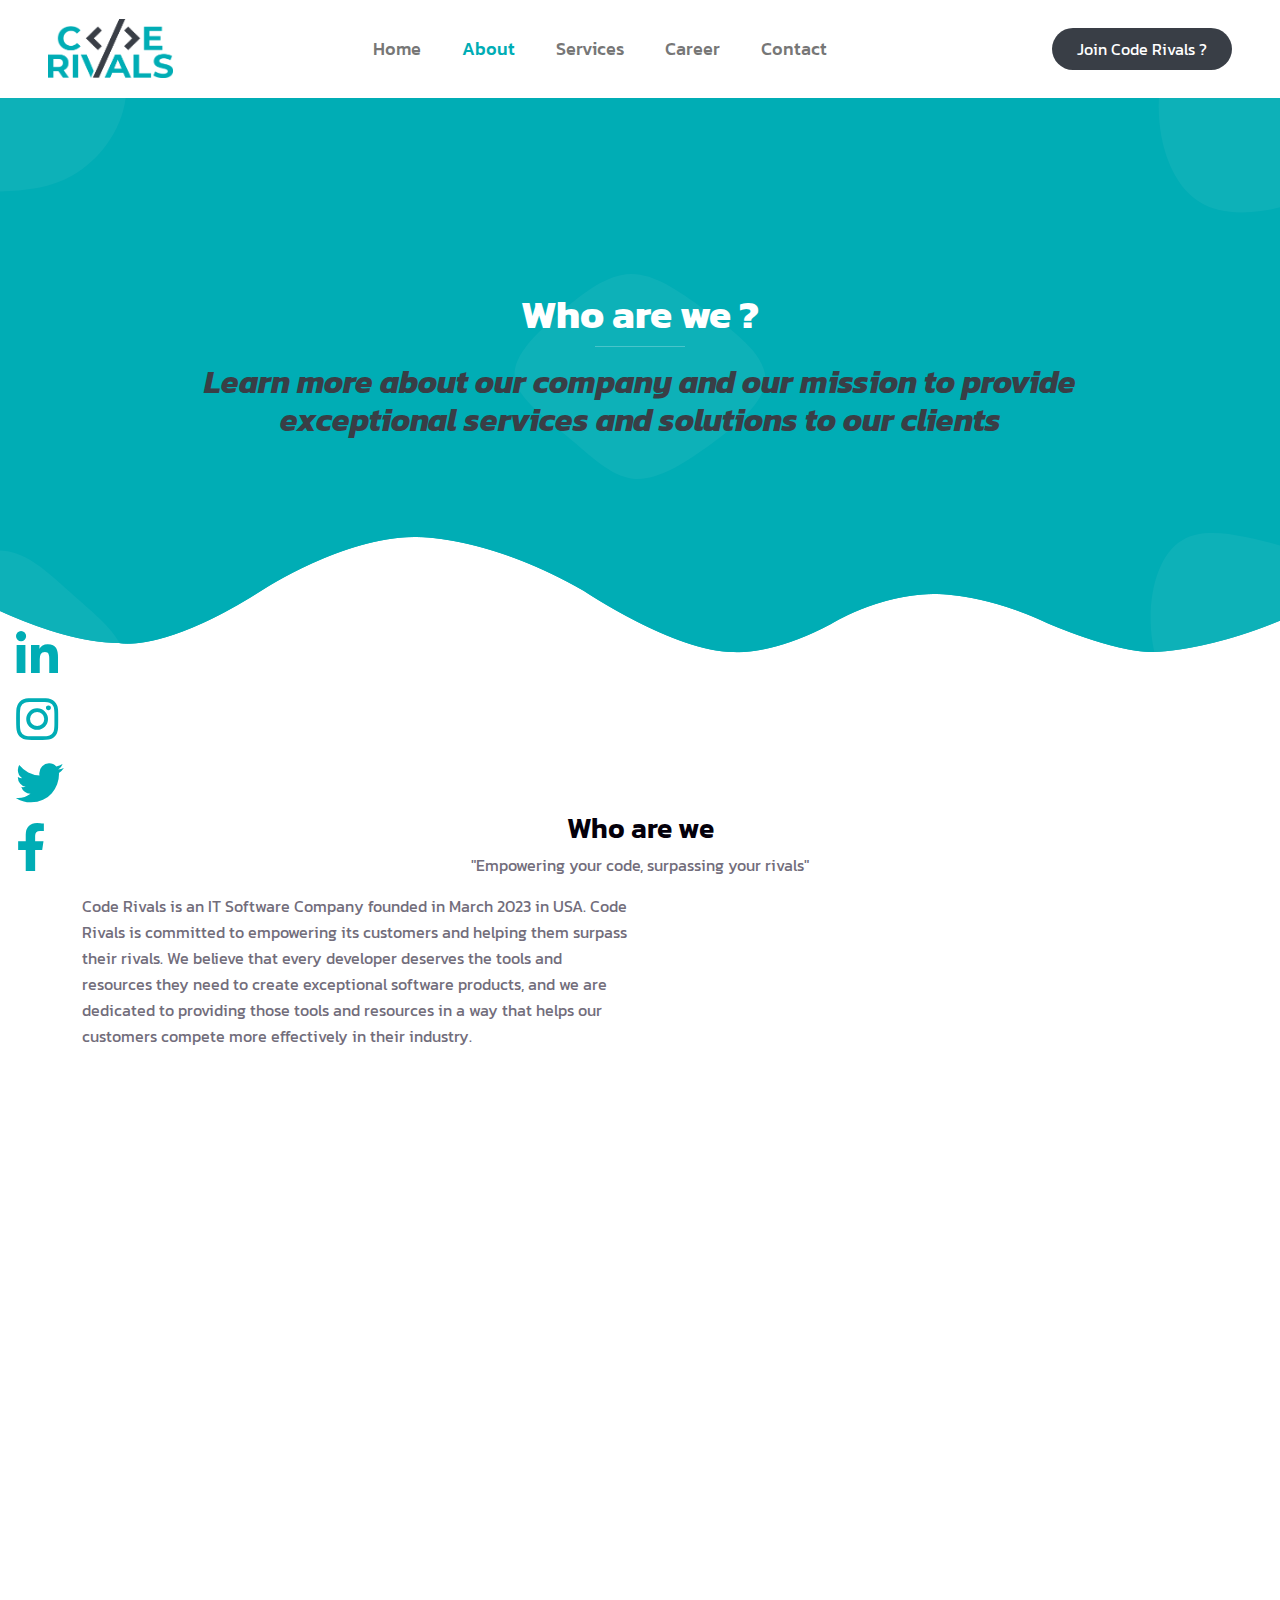
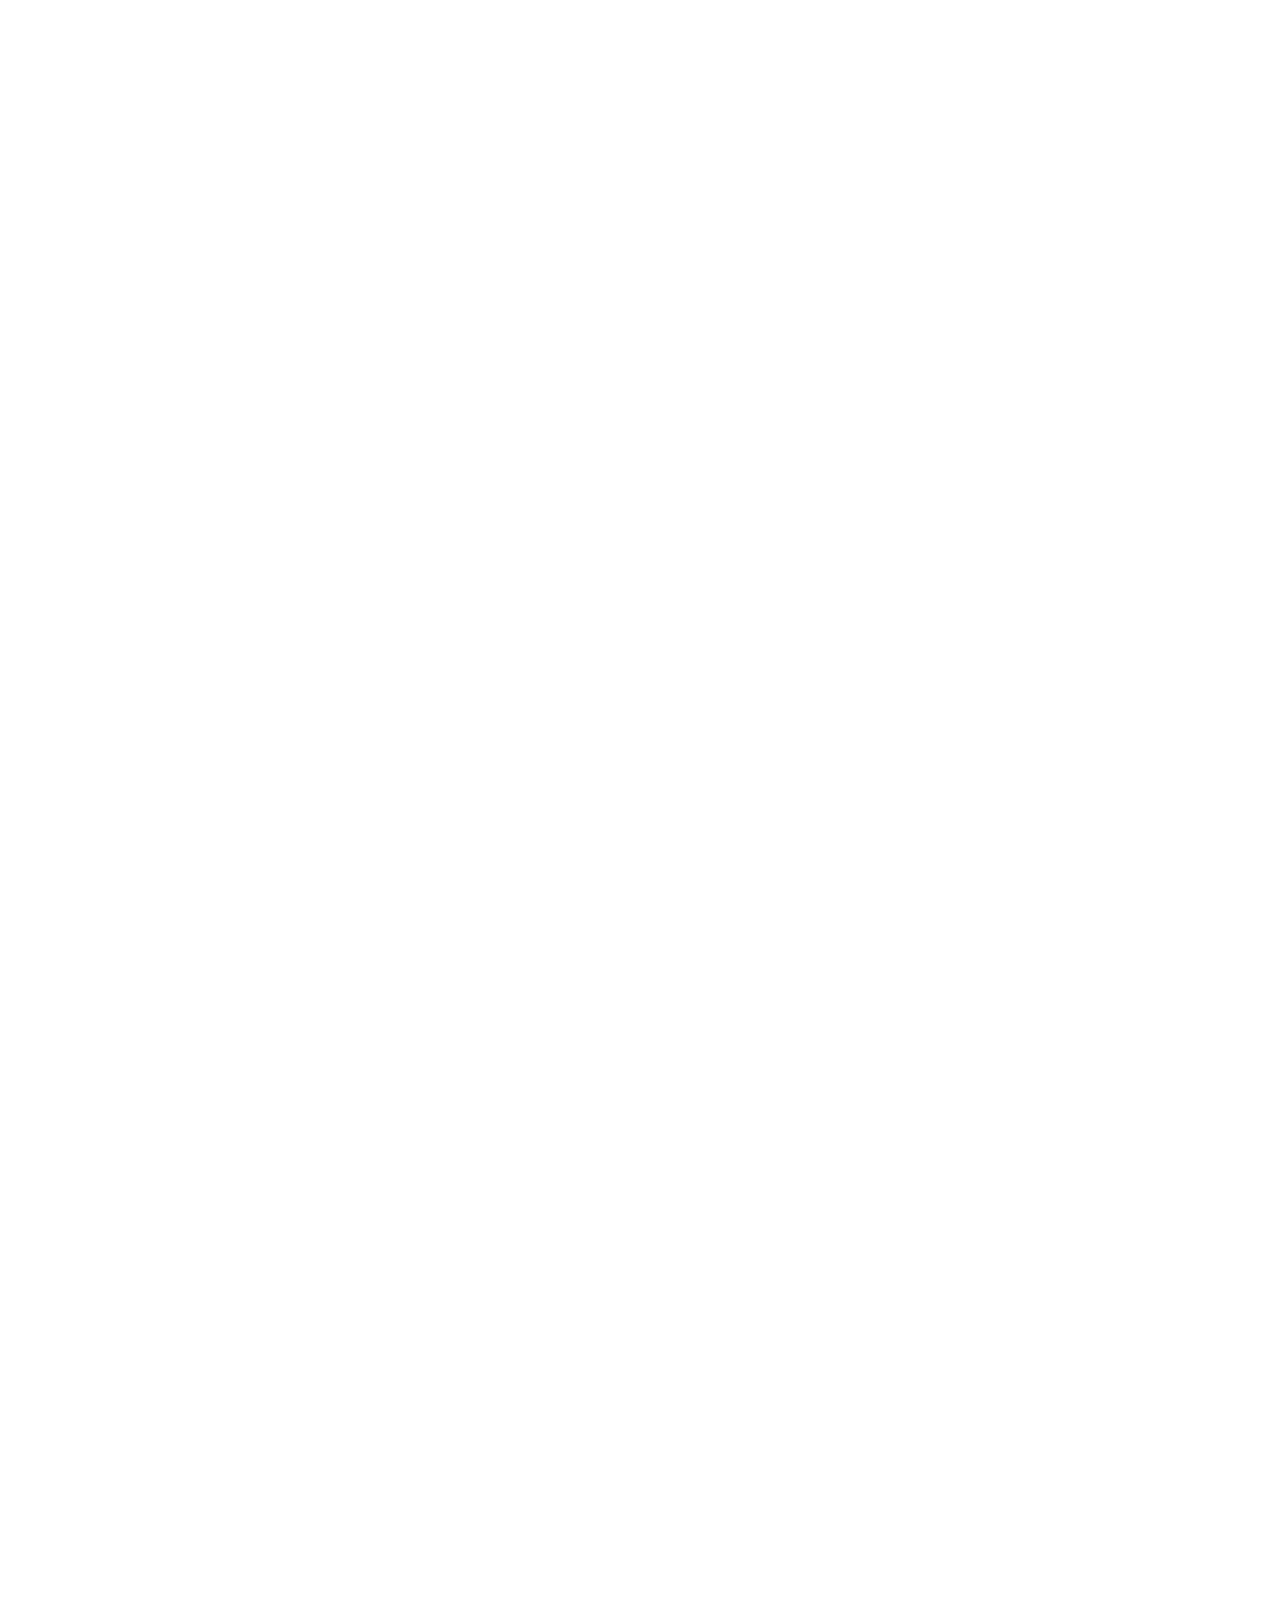
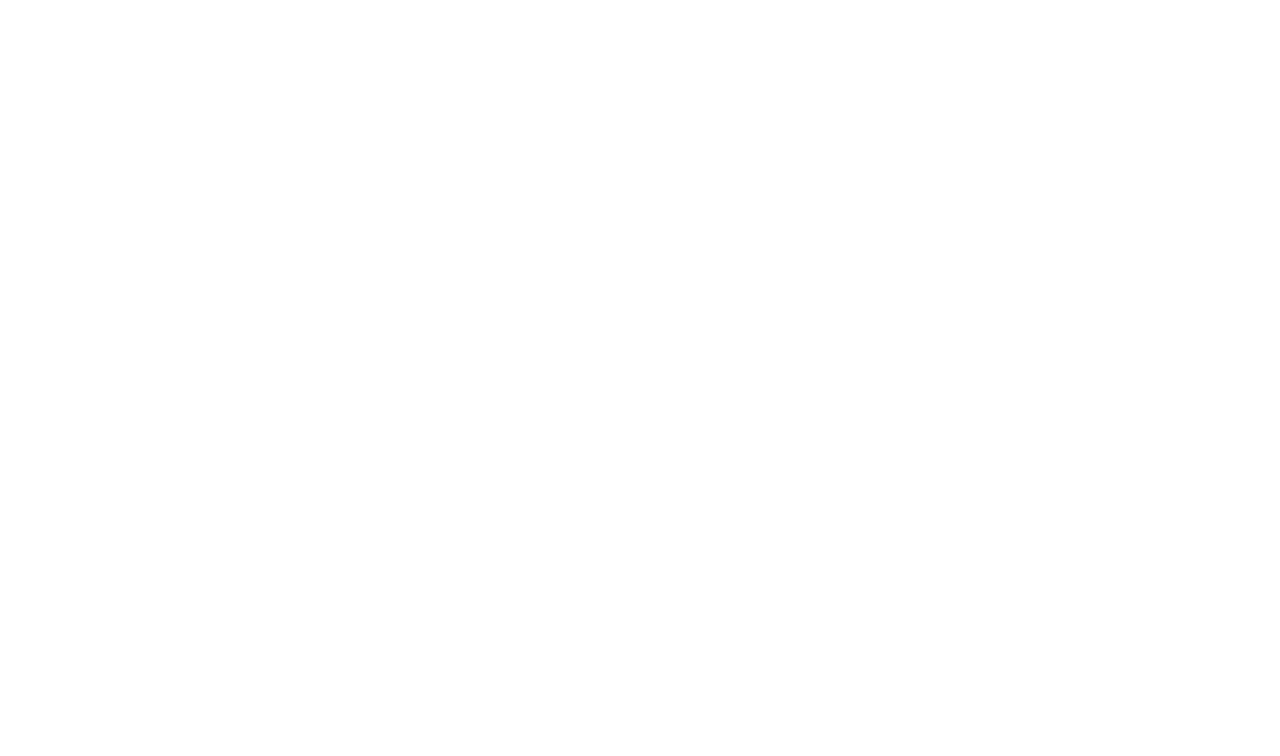
==== about.html @ cc9e3c40 "first" ====
<!DOCTYPE html>
<html lang="en">

<head>
    <meta charset="utf-8">
    <title>Code Rivals</title>
    <meta content="width=device-width, initial-scale=1.0" name="viewport">
    <meta content="" name="keywords">
    <meta content="" name="description">

    <!-- Favicon -->
    <link href="img/logo.png" rel="icon">
    <link href="css/style.css" rel="stylesheet">

    <!-- Google Web Fonts -->

    <link rel="preconnect" href="https://fonts.googleapis.com">
    <link rel="preconnect" href="https://fonts.gstatic.com" crossorigin>
    <link href="https://fonts.googleapis.com/css2?family=Kanit:ital,wght@1,400&display=swap" rel="stylesheet">


    <!-- Icon Font Stylesheet -->
    <link href="https://cdnjs.cloudflare.com/ajax/libs/font-awesome/5.10.0/css/all.min.css" rel="stylesheet">
    <link href="https://cdn.jsdelivr.net/npm/bootstrap-icons@1.4.1/font/bootstrap-icons.css" rel="stylesheet">

    <!-- Libraries Stylesheet -->
    <link href="lib/animate/animate.min.css" rel="stylesheet">
    <link href="lib/owlcarousel/assets/owl.carousel.min.css" rel="stylesheet">
    <link href="lib/lightbox/css/lightbox.min.css" rel="stylesheet">

    <!-- Customized Bootstrap Stylesheet -->
    <link href="css/bootstrap.min.css" rel="stylesheet">

    <!-- Template Stylesheet -->
</head>
<style>
      
</style>

<body>
    <div class="container-xxl bg-white p-0">
        <!-- Spinner Start -->
        <div id="spinner"
            class="show bg-white position-fixed translate-middle w-100 vh-100 top-50 start-50 d-flex align-items-center justify-content-center">
            <div class="spinner-grow" style="width: 3rem; height: 3rem; color: #00adb5;" role="status">
                <span class="sr-only" style="color: #393e46;">Loading...</span>
            </div>
        </div>
        <!-- Spinner End -->


        <!-- Navbar & Hero Start -->
        <div class="container-xxl position-relative p-0">
            <nav class="navbar navbar-expand-lg navbar-light px-4 px-lg-5 py-3 py-lg-0"
                style="background-color: white; color: #393e46;">
                <a href="./index.html" class="navbar-brand p-0">
                    <img class="img-fluid animated zoomIn multi-typewriter" src="img/logo.png" alt="">
                </a>
                <button class="navbar-toggler" type="button" data-bs-toggle="collapse" data-bs-target="#navbarCollapse">
                    <span class="fa fa-bars"></span>
                </button>
                <div class="collapse navbar-collapse" id="navbarCollapse">
                    <div class="navbar-nav mx-auto py-0">
                        <a href="index.html" class="nav-item nav-link ">Home</a>
                        <a href="about.html" class="nav-item nav-link active">About</a>
                        <a href="service.html" class="nav-item nav-link">Services</a>
                        <a href="career.html" class="nav-item nav-link">Career</a>

                        <a href="contact.html" class="nav-item nav-link">Contact</a>
                    </div>
                    <a href="./career.html" class="btn rounded-pill py-2 px-4 ms-3 d-none d-lg-block">Join Code Rivals
                        ?</a>
                </div>
            </nav>

            <div class="container-xxl py-5  hero-header" style="background-color: #00adb5;">
                <div class="container my-5 py-5 px-lg-5">
                    <div class="row g-5 py-5">
                        <div class="col-12 text-center">
                            <h1 class="text-white animated slideInDown">Who are we ?</h1>
                            <hr class="bg-white mx-auto mt-0" style="width: 90px;">
                            <nav aria-label="breadcrumb">
                                <ol class="breadcrumb justify-content-center">
                                    <h2 style="font-family: Kanit; color: #393e46; font-style: italic;">Learn more about
                                        our company and our mission to provide exceptional services and solutions to our
                                        clients
                                    </h2>
                                </ol>
                            </nav>
                        </div>
                    </div>
                </div>
            </div>
        </div>
        <!-- Navbar & Hero End -->











        <!--==========================
      About Us Section
    ============================-->
        <section id="about">
            <div class="container">

                <header class="section-header">
                    <h3 class="text-center">Who are we</h3>
                    <p class="text-center">"Empowering your code, surpassing your rivals"
                    </p>
                </header>

                <div class="row about-container">

                    <div class="col-lg-6 content order-lg-1 order-2">
                        <p>
                            Code Rivals is an IT Software Company founded in March 2023 in USA. Code Rivals is
                            committed to empowering its customers and helping them surpass their
                            rivals. We believe that every developer deserves the tools and resources they need to create
                            exceptional software products, and we are dedicated to providing those tools and resources
                            in a way that helps our customers compete more effectively in their industry.




                        </p>

                        <div class="icon-box wow fadeInUp" data-wow-delay="0.2s">
                            <div class="icon"><i class="fa fa-photo"></i></div>
                            <h4 class="title"><a href="" class="text-center">Our Motto</a></h4>

                            <p class="description"> "Empowering Your Code, Surpassing Your Rivals," reflects
                                our commitment to this
                                mission. We understand that coding can be a challenging and competitive field, but we
                                believe that with the right support and resources, our customers can achieve their
                                coding
                                goals and create software products that exceed their competitors.
                            </p>
                        </div>

                        <div class="icon-box wow fadeInUp" data-wow-delay="0.2s">
                            <div class="icon"><i class="fa fa-photo"></i></div>
                            <h4 class="title"><a href="">Collaboration and Partnership</a></h4>
                            <p class="description">
                                We believe in collaboration and partnership, and we are committed to working closely
                                with
                                our customers to understand their unique needs and goals. By empowering your code and
                                helping you surpass your rivals, we aim to be your trusted partner in the pursuit of
                                success
                                in the software industry.</p>
                        </div>

                        <div class="icon-box wow fadeInUp" data-wow-delay="0.4s">
                            <div class="icon"><i class="fa fa-bar-chart"></i></div>
                            <h4 class="title"><a href="">Products & Services</a></h4>
                            <p class="description"> At Code Rivals, we offer a range of products and services that are
                                designed to help our
                                customers improve their coding skills and create better software products. Whether you
                                are a
                                beginner or an experienced developer, we have the tools and resources you need to
                                succeed.
                            </p>
                        </div>

                    </div>

                    <div class="col-lg-6 background order-lg-2 order-1 wow fadeInUp">
                        <img src="img/about1.png" class="img-fluid" alt="">

                    </div>
                </div>

                <div class="row about-extra">
                    <div class="col-lg-6 wow fadeInLeft">
                        <img src="img/qa.png" class="img-fluid" alt="">
                    </div>
                    <div class="col-lg-6 wow fadeInRight pt-5 pt-lg-0">
                        <h4 class="text-center">We Know That Quality is the Best Business Strategy.
                        </h4>
                        <p>
                            Code Rivals believes that quality is the cornerstone of any successful business strategy. As
                            a software company, we understand that our customers rely on our products to meet their
                            coding needs and to create high-performing software applications. We take pride in our
                            commitment to delivering the highest quality software products and services to our
                            customers, and we believe that this commitment is what sets us apart from our competitors.


                        </p>
                        <p> At Code Rivals, we understand that quality goes beyond just delivering functional software.
                            It involves meeting customer expectations, providing exceptional customer service, and
                            continuously improving our processes to ensure that our products meet the highest standards.
                            Our focus on quality helps us to build long-lasting relationships with our customers and to
                            establish a reputation as a trusted partner in the software development industry.</p>

                    </div>
                </div>

                <div class="row about-extra">
                    <div class="col-lg-6 wow fadeInRight order-1 order-lg-2">
                        <img src="img/agile.png" class="img-fluid" alt="">
                    </div>

                    <div class="col-lg-6 wow fadeInLeft pt-4 pt-lg-0 order-2 order-lg-1">
                        <h4 class="text-center"> Exact Delivery

                        </h4>
                        <p>
                            Exact Delivery is a specialized service offered by Code Rivals that is dedicated to
                            delivering software solutions with precision and accuracy. Our team of experts uses agile
                            methodologies to ensure that every project is delivered on time, on budget, and to the exact
                            specifications of our clients. With a focus on quality and attention to detail, Exact
                            Delivery is the perfect choice for businesses that demand excellence in software
                            development. </p>
                        <p>At Code Rivals, we take pride in our ability to deliver solutions that exceed our clients'
                            expectations, and Exact Delivery is no exception. We understand that software development
                            can be a complex and time-consuming process, which is why we focus on precision and accuracy
                            to ensure that our clients get the exact solution they need. We believe that Exact Delivery
                            is the perfect choice for businesses that demand excellence in software development and are
                            looking for a partner that can deliver on their promises.

                        </p>
                    </div>

                </div>

            </div>
        </section><!-- #about -->


        <!-- Newsletter Start -->
        <div class="container-xxl  newsletter py-5 wow fadeInUp" data-wow-delay="0.1s" style="background-color:#00adb5">
            <div class="container py-5 px-lg-5">
                <div class="row justify-content-center">
                    <div class="col-lg-7 text-center">
                        <p class="section-title  justify-content-center style=">
                            <span></span>Contact Us<span></span>
                        </p>
                        <h1 class="text-center text-white mb-4">Stay Always In Touch</h1>
                        <p class=" mb-4" style="color:#393e46; font-size: larger; ">Stay connected with our seamless
                            communication
                            solutions that ensure
                            you never miss a beat and always stay in touch with your team and clients</p>
                        <div class="position-relative w-100 mt-3">
                            <a href="./contact.html" class="btn  py-sm-3 px-sm-5  animated slideInLeft"
                                style="color: white; background: #393e46; border-radius: 3rem;">Contact Now
                            </a>
                        </div>
                    </div>
                </div>
            </div>
        </div>








    <!-- Navbar & Hero End -->
    <div class="social-icons position-fixed bottom-0 start-0 mb-3 ms-3 multi-typewriter" style="font-size: 3rem;">
        <a href="https://www.facebook.com/coderivals.tech">
          <i class="fab fa-facebook-f" style="color:#00adb5 ;"></i>
        </a>
        <a href="https://twitter.com/coderivals_tech" style="position: absolute; bottom: 4rem; left: 0;">
          <i class="fab fa-twitter" style="color:#00adb5 ;"></i>
        </a>
        <a href="https://www.instagram.com/coderivals.tech/" style="position: absolute; bottom: 8rem; left: 0;">
          <i class="fab fa-instagram" style="color:#00adb5 ;"></i>
        </a>
        <a href="https://www.linkedin.com/company/code-rivals/" style="position: absolute; bottom: 12rem; left: 0;">
          <i class="fab fa-linkedin-in" style="color:#00adb5 ;"></i>
        </a>
      </div>
      

    <!-- Footer Start -->
    <div class="container-fluid  text-light footer wow fadeIn" data-wow-delay="0.1s"
        style="background-color: #00adb5;">
        <div class="container py-5 px-lg-5">
            <div class="row g-5">
                <div class="col-md-6 col-lg-3">
                    <p class="section-title text-white h5 mb-4">Address<span></span></p>
                    <p><i class="fa fa-map-marker-alt me-3"></i>USA, Chicago</p>
                    <p><i class="fa fa-phone-alt me-3"></i>+ 1 312 6679048
</p>
                    <p><i class="fa fa-envelope me-3"></i><a href="mailto:info@coderivals.tech" style="color: #eeeeee;">info@coderivals.tech</a></p>
                    <div class="d-flex pt-2">
                        <a class="btn btn-outline-light btn-social" href="https://twitter.com/coderivals_tech"><i class="fab fa-twitter"></i></a>
                        <a class="btn btn-outline-light btn-social" href="https://www.facebook.com/coderivals.tech"><i class="fab fa-facebook-f"></i></a>
                        <a class="btn btn-outline-light btn-social" href="https://www.instagram.com/coderivals.tech/"><i class="fab fa-instagram"></i></a>
                        <a class="btn btn-outline-light btn-social" href="https://www.linkedin.com/company/code-rivals/"><i class="fab fa-linkedin-in"></i></a>
                    </div>
                </div>
                <div class="col-md-6 col-lg-3">
                    <p class="section-title text-white h5 mb-4">Quick Links<span></span></p>
                    <a class="btn btn-link" href="./about.html">About Us</a>
                    <a class="btn btn-link" href="./service.html">Services</a>
                    <a class="btn btn-link" href="./contact.html">Contact Us</a>
                    <a class="btn btn-link" href="./career.html">Career</a>

                </div>

                <div class="col-md-6 col-lg-3">
                    <p class="section-title text-white h5 mb-4">Newsletter<span></span></p>
                    <p>Get The Latest update of our services</p>
                    <div class="position-relative w-100 mt-3">
                        <input class="form-control border-0 rounded-pill w-100 ps-4 pe-5" type="text"
                            placeholder="Your Email" style="height: 48px;">
                        <button type="button" class="btn shadow-none position-absolute top-0 end-0 mt-1 me-2"><i
                                class="fa fa-paper-plane  fs-4"></i></button>
                    </div>

                </div>
                <div class="col-md-6 col-lg-3">
                    <p class="section-title text-white h5 mb-4"> location<span></span></p>
                    <iframe
                        src="https://www.google.com/maps/embed?pb=!1m18!1m12!1m3!1d380514.4939672074!2d-88.06162895501491!3d41.833261639516046!2m3!1f0!2f0!3f0!3m2!1i1024!2i768!4f13.1!3m3!1m2!1s0x880e2c3cd0f4cbed%3A0xafe0a6ad09c0c000!2sChicago%2C%20IL%2C%20USA!5e0!3m2!1sen!2s!4v1682933188517!5m2!1sen!2s"
                        width="300" height="200" style="border-radius: 1rem" allowfullscreen="" loading="lazy"
                        referrerpolicy="no-referrer-when-downgrade"></iframe>
                </div>
                    <div class="copyright">
                        <div class="row">
                            <div class="col-md-6 text-center text-md-start mb-3 mb-md-0">
                                &copy; <a class="border-bottom" href="https://freewebsitecode.com">Code Rivals</a>,
                                All
                                Right Reserved.
                            </div>
                            
                        </div>
                    </div>
            </div>
        </div>
       
    </div>
    <!-- Footer End -->
          </div>

    <!-- JavaScript Libraries -->
    <script async id="slcLiveChat" src="https://widget.sonetel.com/SonetelWidget.min.js"
    data-account-id="208243966"></script>
    <script src="https://code.jquery.com/jquery-3.4.1.min.js"></script>
    <script src="https://cdn.jsdelivr.net/npm/bootstrap@5.0.0/dist/js/bootstrap.bundle.min.js"></script>
    <script src="lib/wow/wow.min.js"></script>
    <script src="lib/easing/easing.min.js"></script>
    <script src="lib/waypoints/waypoints.min.js"></script>
    <script src="lib/counterup/counterup.min.js"></script>
    <script src="lib/owlcarousel/owl.carousel.min.js"></script>
    <script src="lib/isotope/isotope.pkgd.min.js"></script>
    <script src="lib/lightbox/js/lightbox.min.js"></script>

    <!-- Template Javascript -->
    <script src="js/main.js"></script>
</body>

</html>
---- css/style.css ----
@import url('https://fonts.googleapis.com/css2?family=Kanit:ital,wght@1,300&display=swap');

/********** Template CSS **********/
:root {
    --primary: #00adb5;
    --secondary: #393e46;
    --light: #eeeeee;
    --dark: #222831;
    font-family: "kanit";
}

/* Safari only */
@media not all and (min-resolution:.001dpcm) { 
    @supports (-webkit-appearance:none) {
      /* Target Safari only */
      body {
        font-family: "Helvetica Neue", sans-serif; /* Set a different font for Safari */
      }
    }
  }
  
  /* All other browsers */
  @media all and (min-resolution:.001dpcm) { 
    @supports (-webkit-appearance:none) {
      /* Target all other browsers */
      body {
        font-family: "kanit", "ubuntu"; /* Set a default font for all other browsers */
      }
    }
  }
  


/* #00adb5
#393e46
#222831
#eeeeee */


/*** Spinner ***/
#spinner {
    opacity: 0;
    visibility: hidden;
    transition: opacity .5s ease-out, visibility 0s linear .5s;
    z-index: 99999;
}

#spinner.show {
    transition: opacity .5s ease-out, visibility 0s linear 0s;
    visibility: visible;
    opacity: 1;
}

.back-to-top {
    position: fixed;
    display: none;
    right: 45px;
    bottom: 45px;
    z-index: 99;
}


/*** Heading ***/
h1,
h2,
.fw-bold {
    font-weight: 700 !important;
}

h3,
h4,
.fw-semi-bold {
    font-weight: 600 !important;
}

h5,
h6,
.fw-medium {
    font-weight: 500 !important;
}


/*** Button ***/
.btn {
    font-weight: 500;
    transition: .5s;
}

.btn:hover {
    box-shadow: 0 0 10px rgba(0, 0, 0, .5);
}

.btn-square {
    width: 38px;
    height: 38px;
}

.btn-sm-square {
    width: 32px;
    height: 32px;
}

.btn-lg-square {
    width: 48px;
    height: 48px;
}

.btn-square,
.btn-sm-square,
.btn-lg-square {
    padding: 0;
    display: flex;
    align-items: center;
    justify-content: center;
    font-weight: normal;
    border-radius: 50px;
}


/*** Navbar ***/
.navbar .dropdown-toggle::after {
    border: none;
    content: "\f067";
    font-family: "Kanit";
    font-size: 10px;
    font-weight: bold;
    vertical-align: middle;
    margin-left: 8px;
}

.navbar-light .navbar-nav .nav-link {
    position: relative;
    margin-right: 25px;
    padding: 35px 0;
    font-family: 'Kanit', sans-serif;
    font-size: 18px;
    font-weight: 500;
    color: #393e46;
    outline: none;
    transition: .5s;
}

.sticky-top.navbar-light .navbar-nav .nav-link {
    padding: 20px 0;
    color: var(--dark) !important;
}

.navbar-light .navbar-nav .nav-link:hover,
.navbar-light .navbar-nav .nav-link.active {
    color: #00adb5;
}

.navbar-light .navbar-brand h1 {
    color: #FFFFFF;
}

.navbar-light .navbar-brand img {
    max-height: 60px;
    transition: .5s;
}

.sticky-top.navbar-light .navbar-brand img {
    max-height: 45px;
}

@media (max-width: 991.98px) {
    .sticky-top.navbar-light {
        position: relative;
        background: #FFFFFF;
    }

    .navbar-light .navbar-collapse {
        margin-top: 15px;
        border-top: 1px solid #DDDDDD;
    }
    .navbar-light .navbar-nav .nav-link:hover,
    .navbar-light .navbar-nav .nav-link.active {
        color: #00adb5 !important;
    }
    .navbar-light .navbar-nav .nav-link,
    .sticky-top.navbar-light .navbar-nav .nav-link {
        padding: 10px 0;
        margin-left: 0;
        color: var(--dark) !important;
    }

    .navbar-light .navbar-brand h1 {
        color: var(--primary);
    }

    .navbar-light .navbar-brand img {
        max-height: 45px;
    }
}

@media (min-width: 992px) {
    .navbar-light {
        position: absolute;
        width: 100%;
        top: 0;
        left: 0;
        border-bottom: 1px solid rgba(256, 256, 256, .1);
        z-index: 999;
    }
    .navbar-light .navbar-nav .nav-link:hover,
.navbar-light .navbar-nav .nav-link.active {
    color: #00adb5 !important;
}
    .sticky-top.navbar-light {
        position: fixed;
        background: #FFFFFF;
    }

    .sticky-top.navbar-light .navbar-brand h1 {
        color: var(--primary);
    }

    .navbar-light .navbar-nav .nav-item .dropdown-menu {
        display: block;
        border: none;
        margin-top: 0;
        top: 150%;
        opacity: 0;
        visibility: hidden;
        transition: .5s;
    }

    .navbar-light .navbar-nav .nav-item:hover .dropdown-menu {
        top: 100%;
        visibility: visible;
        transition: .5s;
        opacity: 1;
    }

    .navbar-light .btn {
        color: #FFFFFF;
        background: #393e46;
        font-family: Kanit;
    }

    .sticky-top.navbar-light .btn {
        color: #FFFFFF;
        background: #393e46;
    }
}

body{
    font-family: Kanit;
}

/*** Hero Header ***/
.hero-header {
    margin-bottom: 6rem;
    padding: 18rem 0;
    background:
        url(../img/blob-top-left.png),
        url(../img/blob-top-right.png),
        url(../img/blob-bottom-left.png),
        url(../img/blob-bottom-right.png),
        url(../img/blob-center.png),
        url(../img/bg-bottom.png);
    background-position:
        left 0px top 0px,
        right 0px top 0px,
        left 0px bottom 0px,
        right 0px bottom 0px,
        center center,
        center bottom;
    background-repeat: no-repeat;
}

@media (max-width: 991.98px) {
    .hero-header {
        padding: 6rem 0 9rem 0;
    }
}


/*** Section Title ***/
.section-title {
    position: relative;
    display: flex;
    align-items: center;
    font-weight: 500;
    text-transform: uppercase;
}

.section-title span:first-child,
.section-title span:last-child {
    position: relative;
    display: inline-block;
    margin-right: 30px;
    width: 30px;
    height: 2px;
}

.section-title span:last-child {
    margin-right: 0;
    margin-left: 30px;
}

.section-title span:first-child::after,
.section-title span:last-child::after {
    position: absolute;
    content: "";
    width: 15px;
    height: 2px;
    top: 0;
    right: -20px;
}

.section-title span:last-child::after {
    right: auto;
    left: -20px;
}

.section-title.text-primary span:first-child,
.section-title.text-primary span:last-child,
.section-title.text-primary span:first-child::after,
.section-title.text-primary span:last-child::after {
    background: var(--primary);
}

.section-title.text-secondary span:first-child,
.section-title.text-secondary span:last-child,
.section-title.text-secondary span:first-child::after,
.section-title.text-secondary span:last-child::after {
    background: var(--secondary);
}

.section-title.text-white span:first-child,
.section-title.text-white span:last-child,
.section-title.text-white span:first-child::after,
.section-title.text-white span:last-child::after {
    background: #FFFFFF;
}


/*** Feature ***/
.feature-item {
    transition: .5s;
}

.feature-item:hover {
    margin-top: -15px;
}


/*** About ***/
.progress {
    height: 5px;
}

.progress .progress-bar {
    width: 0px;
    transition: 3s;
}


/*** Fact ***/
.fact {
    margin: 6rem 0;
    background:
        url(../img/blob-top-left.png),
        url(../img/blob-top-right.png),
        url(../img/blob-bottom-left.png),
        url(../img/blob-bottom-right.png),
        url(../img/blob-center.png);
    background-position:
        left 0px top 0px,
        right 0px top 0px,
        left 0px bottom 0px,
        right 0px bottom 0px,
        center center;
    background-repeat: no-repeat;
}


/*** Service ***/
.service-item {
    position: relative;
    padding: 45px 30px;
    background: var(--light);
    overflow: hidden;
    transition: .5s;
    height: 26rem;
}

.service-item:hover {
    margin-top: -15px;
    padding-bottom: 60px;
    background: var(--primary);
}

.service-item .service-icon {
    margin: 0 auto 20px auto;
    width: 100px;
    height: 100px;
    display: flex;
    align-items: center;
    justify-content: center;
    color:#00adb5;
    background-size: contain;
    transition: .5s;
}

.service-item:hover .service-icon {
    color:#eeeeee;
    background-size: contain;
}

.service-item h5,
.service-item p {
    transition: .5s;
}

.service-item:hover h5,
.service-item:hover p {
    color: #FFFFFF;
}

.service-item a.btn {
    position: absolute;
    bottom: -40px;
    left: 50%;
    transform: translateX(-50%);
    color: var(--primary);
    background: #FFFFFF;
    border-radius: 40px 40px 0 0;
    transition: .5s;
    z-index: 1;
}

.service-item a.btn:hover {
    color: var(--dark);
    background: var(--secondary);
}

.service-item:hover a.btn {
    bottom: 0;
}


/*** Project Portfolio ***/
#portfolio-flters li {
    display: inline-block;
    font-weight: 500;
    color: var(--dark);
    cursor: pointer;
    transition: .5s;
    border-bottom: 2px solid transparent;
}

#portfolio-flters li:hover,
#portfolio-flters li.active {
    color: var(--primary);
    border-color: var(--primary);
}

.portfolio-item img {
    transition: .5s;
}

.portfolio-item:hover img {
    transform: scale(1.1);
}

.portfolio-item .portfolio-overlay {
    position: absolute;
    display: flex;
    align-items: center;
    justify-content: center;
    width: 100%;
    height: 100%;
    top: 0;
    left: 0;
    background: rgba(98, 34, 204, .9);
    transition: .5s;
    opacity: 0;
}

.portfolio-item:hover .portfolio-overlay {
    opacity: 1;
}


/*** Newsletter ***/
.newsletter {
    margin: 6rem 0;
    background:
        url(../img/blob-top-left.png),
        url(../img/blob-top-right.png),
        url(../img/blob-bottom-left.png),
        url(../img/blob-bottom-right.png),
        url(../img/blob-center.png);
    background-position:
        left 0px top 0px,
        right 0px top 0px,
        left 0px bottom 0px,
        right 0px bottom 0px,
        center center;
    background-repeat: no-repeat;
}


/*** Testimonial ***/
.testimonial-carousel .testimonial-item {
    padding: 0 30px 30px 30px;
}

.testimonial-carousel .owl-nav {
    display: flex;
    justify-content: center;
}

.testimonial-carousel .owl-nav .owl-prev,
.testimonial-carousel .owl-nav .owl-next {
    margin: 0 12px;
    width: 60px;
    height: 60px;
    display: flex;
    align-items: center;
    justify-content: center;
    color: var(--primary);
    background: var(--light);
    border-radius: 60px;
    font-size: 22px;
    transition: .5s;
}

.testimonial-carousel .owl-nav .owl-prev:hover,
.testimonial-carousel .owl-nav .owl-next:hover {
    color: #FFFFFF;
    background: var(--primary);
    box-shadow: 0 0 10px rgba(0, 0, 0, .5);
}


/*** Team ***/
.team-item .btn {
    color: var(--primary);
    background: #FFFFFF;
}

.team-item .btn:hover {
    color: #FFFFFF;
    background: var(--primary);
}


/*** Footer ***/
.footer {
    margin-top: 6rem;
    padding-top: 9rem;
    background:
        url(../img/bg-top.png),
        url(../img/map.png);
    background-position:
        center top,
        center center;
    background-repeat: no-repeat;
}

.footer .btn.btn-social {
    margin-right: 5px;
    width: 40px;
    height: 40px;
    display: flex;
    align-items: center;
    justify-content: center;
    color: var(--light);
    border: 1px solid rgba(256, 256, 256, .1);
    border-radius: 40px;
    transition: .3s;
}

.footer .btn.btn-social:hover {
    color: var(--primary);
}

.footer .btn.btn-link {
    display: block;
    margin-bottom: 10px;
    padding: 0;
    text-align: left;
    color: var(--light);
    font-weight: normal;
    transition: .3s;
}

.footer .btn.btn-link::before {
    position: relative;
    content: "\f105";
    font-family: "Font Awesome 5 Free";
    font-weight: 900;
    margin-right: 10px;
}

.footer .btn.btn-link:hover {
    letter-spacing: 1px;
    box-shadow: none;
    color: var(--secondary);
}

.footer .copyright {
    padding: 25px 0;
    font-size: 14px;
    border-top: 1px solid rgba(256, 256, 256, .1);
}

.footer .copyright a {
    color: var(--light);
}

.footer .footer-menu a {
    margin-right: 15px;
    padding-right: 15px;
    border-right: 1px solid rgba(255, 255, 255, .1);
}

.footer .footer-menu a:last-child {
    margin-right: 0;
    padding-right: 0;
    border-right: none;
}

.footer .copyright a:hover,
.footer .footer-menu a:hover {
    color: var(--secondary);
}


/* About Us Section
--------------------------------*/

#about {
    background: #fff;
    padding: 60px 0;
  }
  
  #about .about-container .background {
    margin: 20px 0;
  }
  
  #about .about-container .content {
    background: #fff;
  }
  
  #about .about-container .title {
    color: #333;
    font-weight: 700;
    font-size: 32px;
  }
  
  #about .about-container p {
    line-height: 26px;
  }
  
  #about .about-container p:last-child {
    margin-bottom: 0;
  }
  
  #about .about-container .icon-box {
    background: #fff;
    background-size: cover;
    padding: 0 0 30px 0;
  }
  
  #about .about-container .icon-box .icon {
    float: left;
    background: #fff;
    width: 64px;
    height: 64px;
    display: -webkit-box;
    display: -webkit-flex;
    display: -ms-flexbox;
    display: flex;
    -webkit-box-pack: center;
    -webkit-justify-content: center;
    -ms-flex-pack: center;
    justify-content: center;
    -webkit-box-align: center;
    -webkit-align-items: center;
    -ms-flex-align: center;
    align-items: center;
    -webkit-box-orient: vertical;
    -webkit-box-direction: normal;
    -webkit-flex-direction: column;
    -ms-flex-direction: column;
    flex-direction: column;
    text-align: center;
    border-radius: 50%;
    border: 2px solid #007bff;
    transition: all 0.3s ease-in-out;
  }
  
  #about .about-container .icon-box .icon i {
    color: #007bff;
    font-size: 24px;
  }
  
  #about .about-container .icon-box:hover .icon {
    background: #007bff;
  }
  
  #about .about-container .icon-box:hover .icon i {
    color: #fff;
  }
  
  #about .about-container .icon-box .title {
    margin-left: 80px;
    font-weight: 600;
    margin-bottom: 5px;
    font-size: 18px;
  }
  
  #about .about-container .icon-box .title a {
    color: #283d50;
  }
  
  #about .about-container .icon-box .description {
    margin-left: 80px;
    line-height: 24px;
    font-size: 14px;
  }
  
  #about .about-extra {
    padding-top: 60px;
  }
  
  #about .about-extra h4 {
    font-weight: 600;
    font-size: 24px;
  }
  

/** dream-section **/



.banner-image {
    transition: opacity 3s ease-in-out;
    width: fit-content;
    height: 20rem;
    float: right;
}



.banner-image.active {
    opacity: 10;
}


.dream-section {
    position: relative;
}

.dream-section .bg-layer {
    position: absolute;
    left: 0px;
    bottom: 0px;
    width: 100%;
    height: 50%;
    background: #222831;
}

.dream-section .inner-container {
    position: relative;
    padding: 59px 60px 68px 60px;
    overflow: hidden;
}

.dream-section .inner-container .pattern-layer {
    position: absolute;
    left: 190px;
    top: 5px;
    width: 377px;
    height: 410px;
    background-repeat: no-repeat;
}

.dream-section .sec-title h6 {
    color: #fff;
}

.dream-section .sec-title h6:before {
    background: #222831;
}

.dream-section .sec-title {
    margin-bottom: 24px;
}

.dream-section .text p {
    color: #fff;
    margin-bottom: 32px;
}

.dream-section .text a {
    position: relative;
    display: inline-block;
    font-size: 14px;
    line-height: 24px;
    font-weight: 800;
    color: #fff;
    text-transform: uppercase;
    border-radius: 2rem;
    padding: 14px 32px;
}

.dream-section .text a span {
    position: relative;
    padding-right: 21px;
}

.dream-section .text a span:before {
    position: absolute;
    content: "\f108";
    font-family: flaticon;
    top: -2px;
    right: 0px;
    font-size: 18px;
    font-weight: 400;
}

.dream-section .text a:hover {
    background: #222831;
}

.dream-section .list li {
    position: relative;
    display: block;
    padding: 17px 0px 14px 30px;
}

.dream-section .list li:last-child {
    border-bottom: none;
}

.dream-section .list li a {
    position: relative;
    display: block;
    font-size: 16px;
    line-height: 26px;
    font-family: "Kanit", sans-serif;
    color: #fff;
}

.dream-section .list li a:hover {
    text-decoration: underline;
}

.dream-section .list li i {
    position: absolute;
    left: 0px;
    top: 18px;
    font-size: 15px;
    color: #fff;
}

.dream-section .list li a:before {
    position: absolute;
    content: "\f10a";
    font-family: Kanit;
    top: 0px;
    right: 0px;
    font-size: 12px;
    transition: all 500ms ease;
}

.dream-section .list li a:hover:before {
    transform: rotate(-45deg);
}

.bg-color-1 {
    background: #222831;
}


.dream-section .inner-container {
    background-color: #00adb5;
}

.dream-section .text a:hover {
    color: #eeeeee;
}

@media only screen and (max-width: 767px) {

    .dream-section .inner-container {
        padding-left: 30px;
        padding-right: 30px;
    }

}


.multi-typewriter {
    animation: moveUpDown 3s ease-in-out infinite;
}

@keyframes moveUpDown {

    0%,
    100% {
        transform: translateY(0);
    }

    50% {
        transform: translateY(-10px);
    }
}

.hero-header {
    background-color: #00adb5;
    animation: background-animation 5s ease-in-out infinite alternate;
}

@keyframes background-animation {
    0% {
        background-color: #00adb5;
    }

    50% {
        background-color: #17ced8;
    }

    100% {
        background-color: #13bcc2;
    }
}

.text p {
    font-size: 2rem;
}

.light h6 {
    font-size: 2rem;
}

@media screen and (max-width: 500px) {
    .text p {
        font-size: 1rem;
    }
}
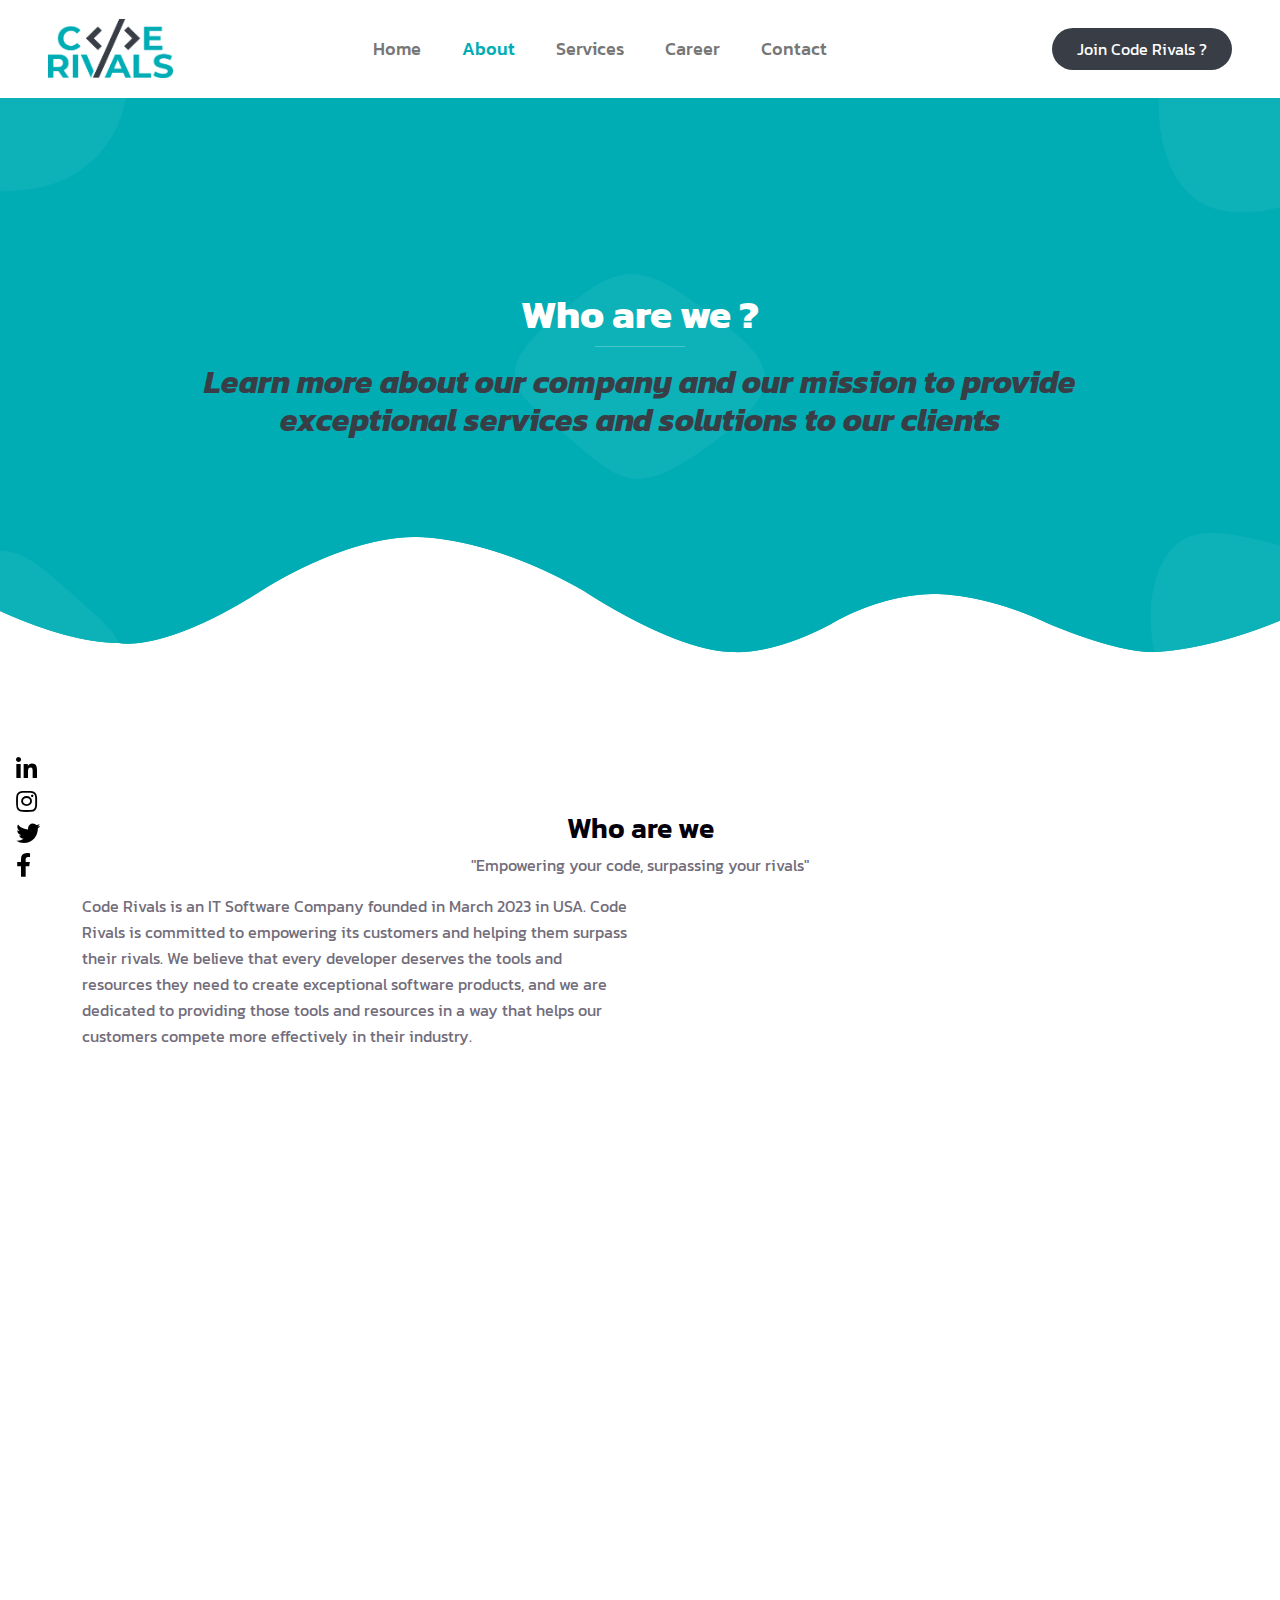
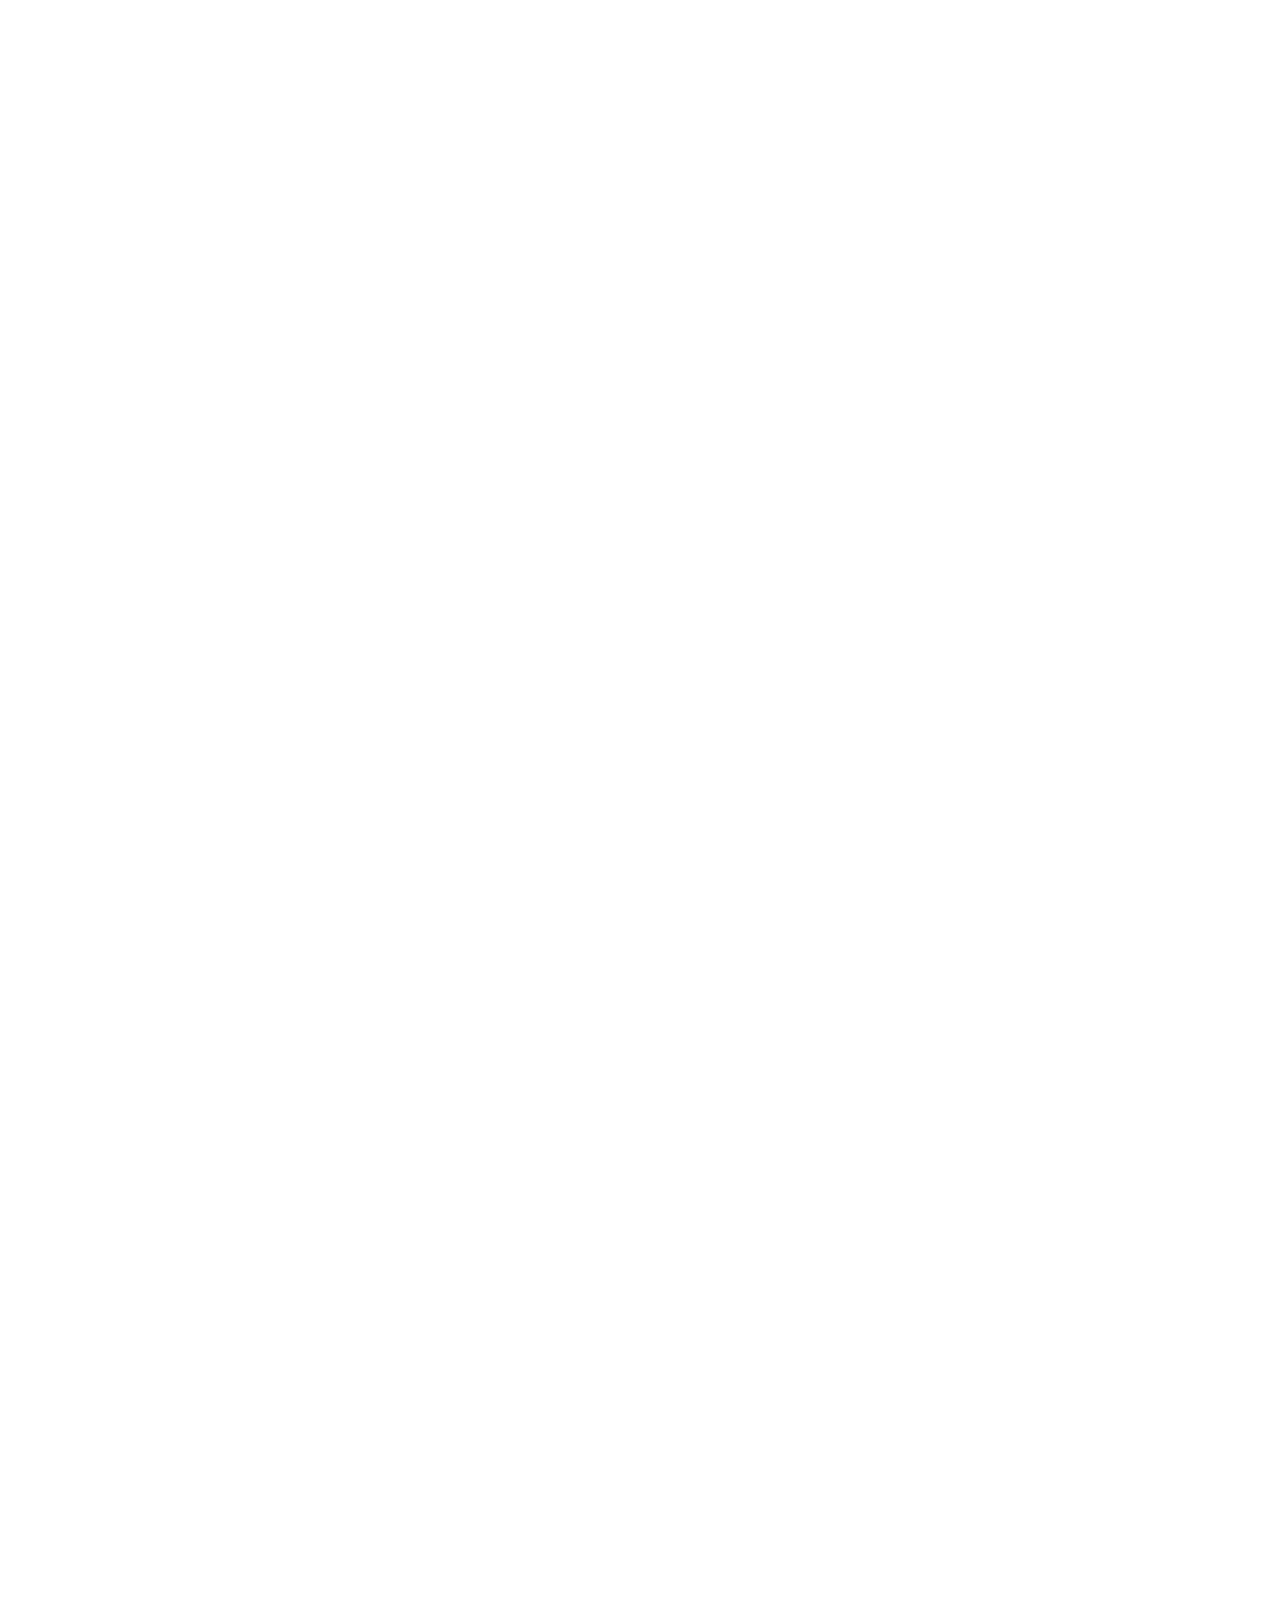
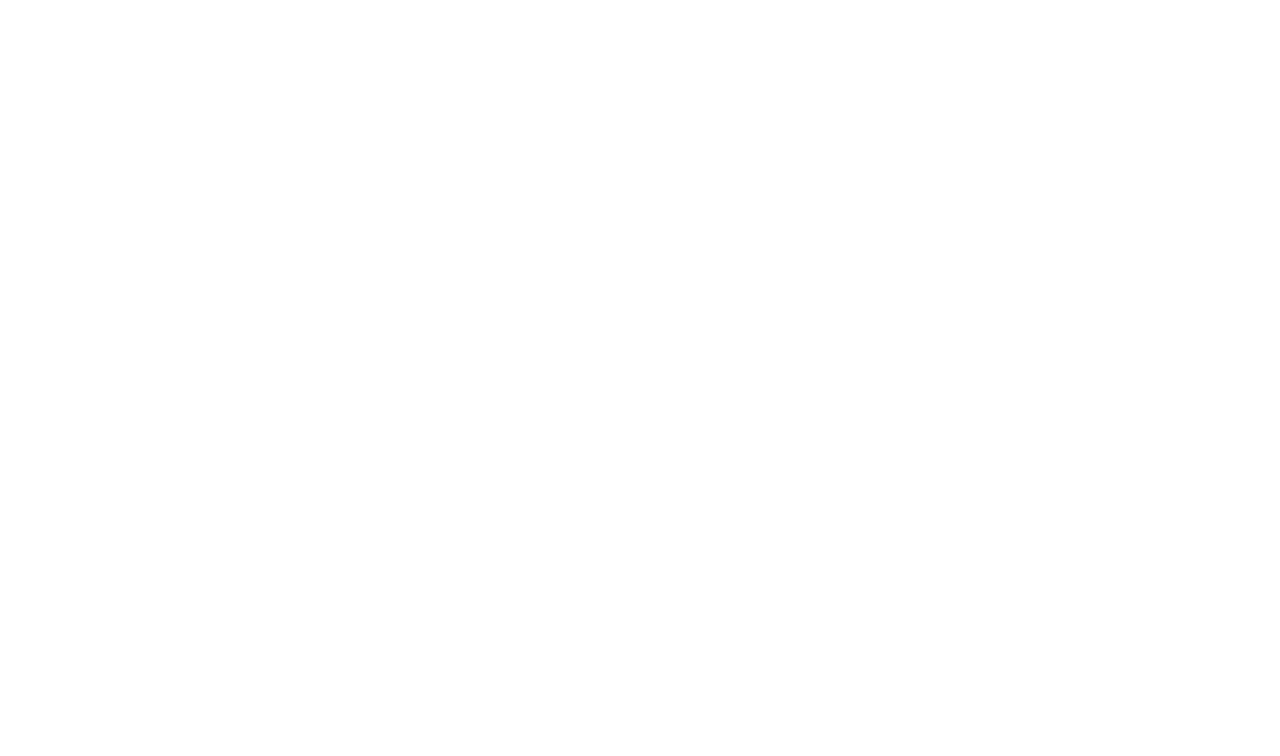
==== commit 81b7bff5: "origin main" ====
--- a/about.html
+++ b/about.html
@@ -264,18 +264,18 @@
 
 
     <!-- Navbar & Hero End -->
-    <div class="social-icons position-fixed bottom-0 start-0 mb-3 ms-3 multi-typewriter" style="font-size: 3rem;">
-        <a href="https://www.facebook.com/coderivals.tech">
-          <i class="fab fa-facebook-f" style="color:#00adb5 ;"></i>
+    <div class="social-icons position-fixed bottom-0 start-0 mb-3 ms-3 multi-typewriter" style="font-size: 1.5rem;">
+        <a href="https://www.facebook.com/coderivals.tech" target="_blank">
+          <i class="fab fa-facebook-f" style="color:#000000 ;"></i>
         </a>
-        <a href="https://twitter.com/coderivals_tech" style="position: absolute; bottom: 4rem; left: 0;">
-          <i class="fab fa-twitter" style="color:#00adb5 ;"></i>
+        <a href="https://twitter.com/coderivals_tech" style="position: absolute; bottom: 2rem; left: 0;" target="_blank">
+          <i class="fab fa-twitter" style="color:#000000 ;"></i>
         </a>
-        <a href="https://www.instagram.com/coderivals.tech/" style="position: absolute; bottom: 8rem; left: 0;">
-          <i class="fab fa-instagram" style="color:#00adb5 ;"></i>
+        <a href="https://www.instagram.com/coderivals.tech/" style="position: absolute; bottom: 4rem; left: 0;" target="_blank">
+          <i class="fab fa-instagram" style="color:#000000 ;"></i>
         </a>
-        <a href="https://www.linkedin.com/company/code-rivals/" style="position: absolute; bottom: 12rem; left: 0;">
-          <i class="fab fa-linkedin-in" style="color:#00adb5 ;"></i>
+        <a href="https://www.linkedin.com/company/code-rivals/" style="position: absolute; bottom: 6rem; left: 0;" target="_blank">
+          <i class="fab fa-linkedin-in" style="color:#000000 ;"></i>
         </a>
       </div>
       
